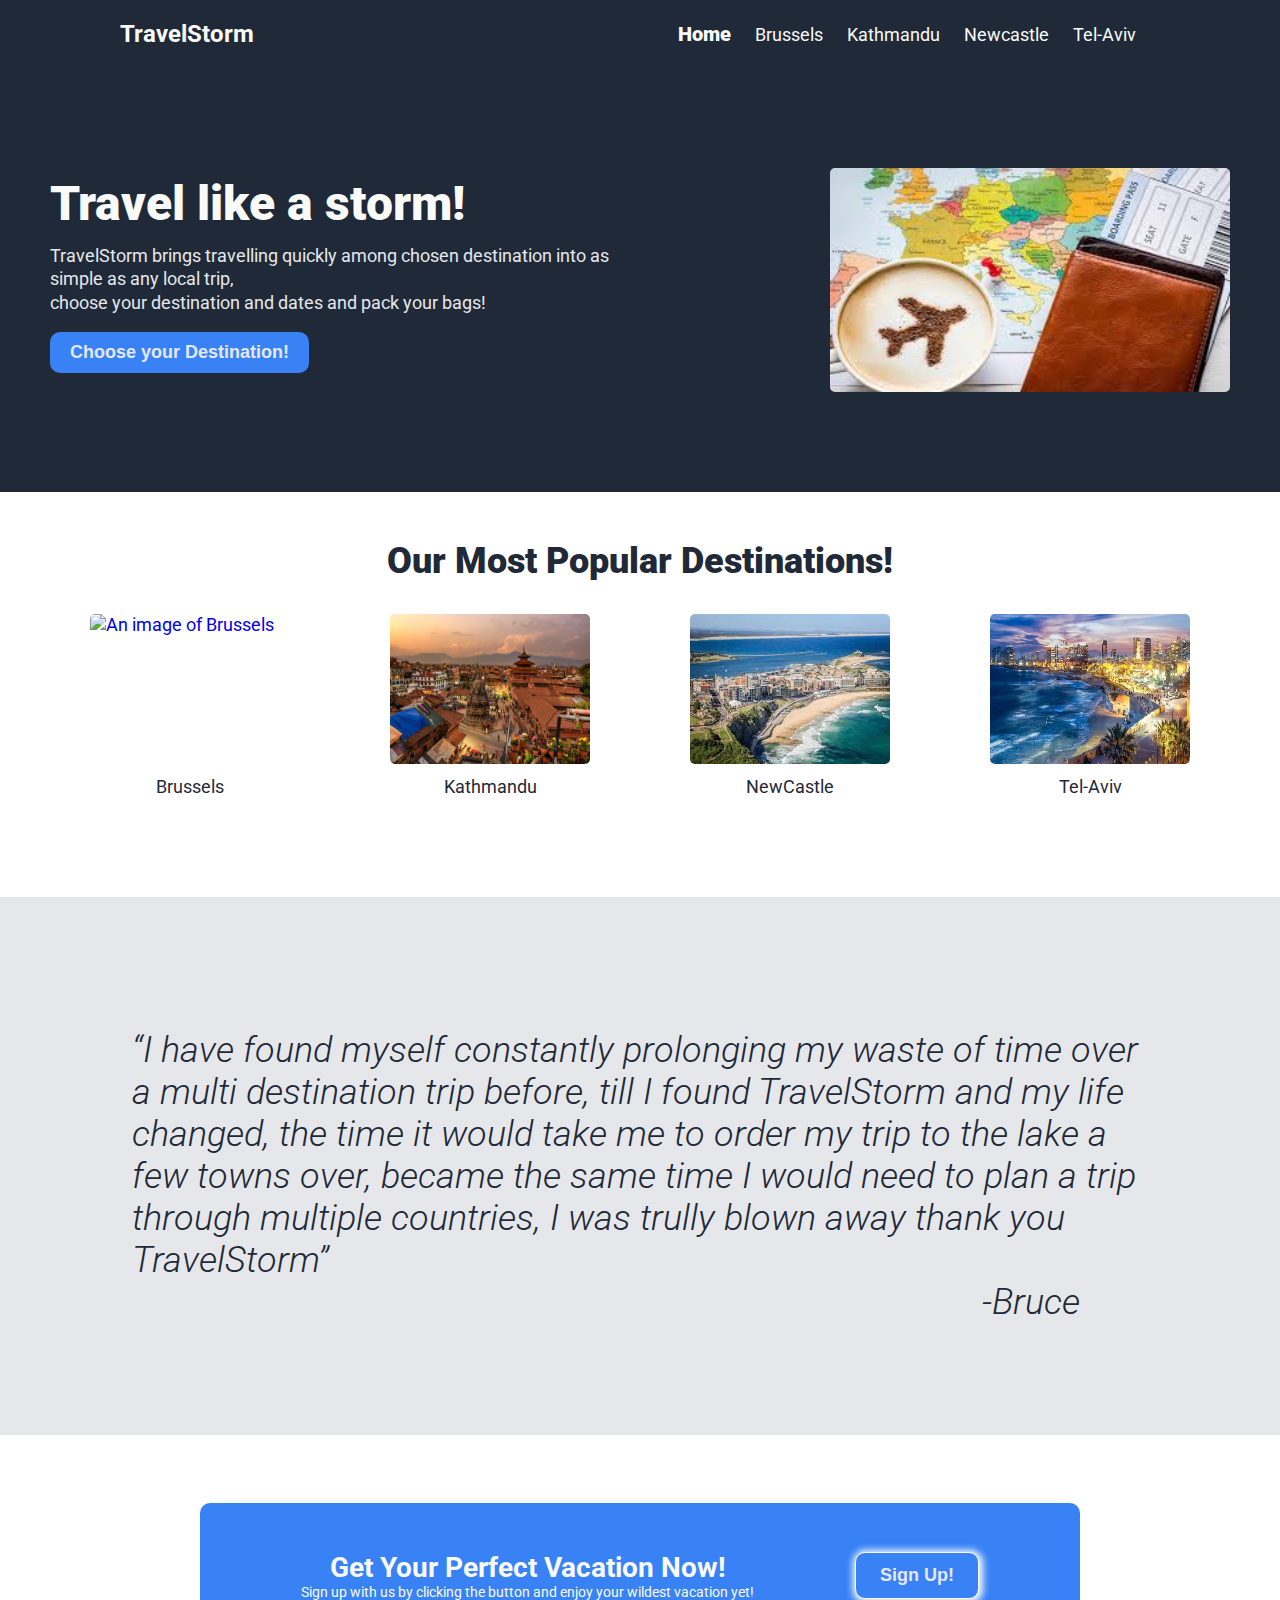
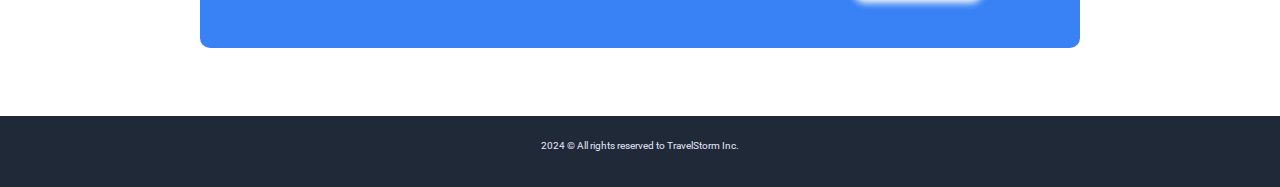
==== index.html @ 012e2f6a "touch ups" ====
<!DOCTYPE html>
<html>
  <head>
    <meta charset="utf-8" />
    <meta name="viewport" content="width=device-width, initial-scale=1" />
    <link rel="preconnect" href="https://fonts.googleapis.com" />
    <link rel="preconnect" href="https://fonts.gstatic.com" crossorigin />
    <link
      href="https://fonts.googleapis.com/css2?family=Roboto:ital,wght@0,300;0,400;0,500;0,700;0,900;1,300&display=swap"
      rel="stylesheet"
    />
    <link rel="stylesheet" type="text/css" href="./styles/home.css" />
    <!-- favicon section -->
    <link
      rel="icon"
      type="image/png"
      sizes="16x16"
      href="./images/favicon_io/favicon-16x16.png"
    />
    <!-- end -->
    <script src="https://kit.fontawesome.com/450ef45e17.js" crossorigin="anonymous"></script>
    <title>TravelStorm</title>
  </head>
  <body>
      <header>
        <nav>
          <div class="logo-container">
            <!-- <img
              src="./images/logo.png"
              alt="logo of travelStorm agency"
            /> -->
            <a class="logo-anchor" href="index.html"><p>TravelStorm</p></a>
          </div>
          <div class="anchor-container flex-center">
            <a href="index.html" class="hover">Home</a>
            <a href="./pages/brussels.html" class="hover">Brussels</a>
            <a href="./pages/kathmandu.html" class="hover">Kathmandu</a>
            <a href="./pages/newcastle.html" class="hover">Newcastle</a>
            <a href="./pages/telaviv.html" class="hover">Tel-Aviv</a>
          </div>
        </nav>
      </header>
      <section class="section-hero flex-center" id="hero">
        <div class="hero-text-container">
          <h1>Travel like a storm!</h1>
          <p>
            TravelStorm brings travelling quickly among chosen destination into
            as simple as any local trip,<br />
            choose your destination and dates and pack your bags!
          </p>
          <a href="#populars" class="logo-anchor"><button class="btn hover">Choose your Destination!</button></a>
        </div>
        <div class="hero-img-container flex-center">
          <img
            src="./images/home-images/home-hero-image.jpeg"
            alt=" an image of a map with a cup of coffee with a plane shaped foam and a wallet with a flight ticket sticking out"
          />
        </div>
      </section>
      <section class="section-populars flex-center flex-column" id="populars">
        <div>
          <h2>Our Most Popular Destinations!</h2>
        </div>
        <div class="populars-container flex-center">
          <a href="./pages/brussels.html" class="logo-anchor"><article class="flex-center flex-column hover">
            <img
              src="./images/home-images/home-popular-1.jpg"
              alt="An image of Brussels"
            />
            <p>Brussels</p>
            <p></p>
          </article></a>
          <a href="./pages/kathmandu.html" class="logo-anchor"><article class="flex-center flex-column hover">
            <img
              src="./images/home-images/home-popular-2.jpg"
              alt="An image of Kathmandu"
            />
            <p>Kathmandu</p>
          </article></a>
          <a href="./pages/newcastle.html" class="logo-anchor"><article class="flex-center flex-column hover">
            <img
              src="./images/home-images/home-popular-3.jpeg"
              alt="An image of Newcastle"
            />
            <p>NewCastle</p>
          </article></a>
          <article class="flex-center flex-column hover">
            <img
              src="./images/home-images/home-popular-4.jpg"
              alt="An image of Tel-Aviv"
            />
            <p>Tel-Aviv</p>
          </article></a>
        </div>
      </section>
      <section class="section-testimonies flex-center flex-column">
        <blockquote class="quote">
          <q
            >I have found myself constantly prolonging my waste of time over a
            multi destination trip before, till I found TravelStorm and my life
            changed, the time it would take me to order my trip to the lake a
            few towns over, became the same time I would need to plan a trip
            through multiple countries, I was trully blown away thank you
            TravelStorm</q
          >
        </blockquote>
        <div class="customer">
          <p>-Bruce</p>
        </div>
      </section>
      <section class="cta-section flex-center" id="cta">
        <div class="flex-center flex-column">
          <h3>Get Your Perfect Vacation Now!</h3>
          <p>
            Sign up with us by clicking the button and enjoy your wildest
            vacation yet!
          </p>
        </div>
        <div class="flex-center">
          <a href="#hero" class="logo-anchor"><button class="btn hover">Sign Up!</button></a>
        </div>
      </section>
      <footer class="flex-center flex-column">
        <p>2024 &copy; All rights reserved to TravelStorm Inc.</p>
        <div class="flex-center">
          <a href="#"><i class="icon hover fa-regular fa-envelope"></i></a>
          <a href="#"><i class="icon hover fa-brands fa-facebook"></i></a>
          <a href="#"><i class="icon hover fa-brands fa-instagram"></i></a>
          <a href="#"><i class="icon hover fa-brands fa-twitter"></i></a>
          <a href="#"><i class="icon hover fa-brands fa-linkedin"></i></a>
        </div>
      </footer>
  </body>
</html>
---- styles/home.css ----
/*************************************************************/
/**************************** general ************************/
/*************************************************************/

*{
	margin: 0;
	padding: 0;
	box-sizing: border-box;
}

html{
	font-size: 62.5%;
/*Default font-size is 16px, I want it to be 10px so that each rem will be 10px	*/
 	overflow-x: hidden;
}

body{
	font-family: "Roboto", sans-serif;
}

main{
	width: 100%;
}



.flex-center{
	display: flex;
	justify-content: center;
	align-items: center;
}

.flex-column{
	flex-direction: column;
}

.btn{
	padding: 1rem 2rem;
	background: #3882f6;
	border-radius: 10px;
	color: #e5e7fb;
	font-weight: 600;
	font-size: 1.8rem;
}

.hover:hover{
	transition: 0.5s;
	cursor: pointer;
}

.logo-anchor{
	text-decoration: none;
}

.icon{
	font-size: 1.8rem;
	color: #e5e7fb;
}
.icon:hover{
	color: #3882f6;
}

/*************************************************************/
/************************** navigation ***********************/
/*************************************************************/


header{
	background: #1f2937;
}

nav{
	margin: 0 10rem;
	display: flex;
	align-items: center;
	justify-content: space-between;
	padding: 2rem;
}

.logo-container p{
	font-size: 2.4rem;
	color: #f9faf8;
	font-weight: bold;
}

.logo-container img {
	width: 14rem;
	height: 6rem;
}

.anchor-container{
	gap: 2.4rem;
	padding-right: 2.4rem;
}

.anchor-container a {
	text-decoration: none;
	color: #F9FAF8;
	font-size: 1.8rem;
	position: relative;
}
.anchor-container a:hover{
	color: #3882f6;
	
}
.anchor-container a::after{
    content: "";
    width: 0;
    height: 2px;
    position: absolute;
    background-color: #E5E7EB;
    left: 0;
    bottom: -1px;
    transition: all 300ms;
}
.anchor-container a:hover::after{
    width: 100%;
    background-color: #3882f6;
}
.anchor-container a:first-child{
	pointer-events: none;
	font-weight: 900;
	font-size: 2rem;
}

/*************************************************************/
/*********************** Hero Section ************************/
/*************************************************************/

.section-hero{
	background: #1f2937;
	color: #e5e7fb;
	padding: 10rem 5rem;
}

.hero-text-container{
	margin-right: 17rem;
}

.hero-img-container{
	margin: 0;
}

.hero-text-container h1{
	font-weight: 900;
	font-size: 4.8rem;
	color: #f9faf8;
	margin-bottom: 1.2rem;
}

.hero-text-container p{
	font-size: 1.8rem;
	color: #e5e7eb;
	margin-bottom: 1.8rem;
	line-height: 1.3;
}

.hero-text-container button{
	margin-bottom: 1.2rem;
	border: none;
}

.hero-text-container button:hover{
	background: #2565eb;
}

.hero-img-container img{
	width: 40rem;
	height: auto;
	border-radius: 5px;
}

/*************************************************************/
/*********************** populars-section ********************/
/*************************************************************/

.section-populars{
	margin-bottom: 10rem;
}

.section-populars h2{
	font-size: 3.6rem;
	font-weight: 900;
	color: #1f2937;
	margin-top: 4.8rem;
	margin-bottom: 3.2rem;
}

.populars-container{
	gap: 10rem;
	font-size: 1.8rem;
}


.populars-container article img{
	width: 200px;
	height: 150px;
	margin-bottom: 1.2rem;
	border-radius: 5px;
}

.populars-container article:hover{
	transform: scale(1.1);
}

.populars-container article p{
	color: #1f2937;
}
/*************************************************************/
/************************* testimonies ***********************/
/*************************************************************/

.section-testimonies{
	background: #e5e7eb;
	color: #1f2937;
	font-size: 3.6rem;
	font-weight: 300;
	font-style: italic;
	margin-bottom: 6.8rem;
	padding: 10rem;
}

.quote{
	margin:3.2rem 3.2rem 0 3.2rem;
}

.customer{
	align-self: flex-end;
	margin-right: 10rem;
	margin-bottom: 1.2rem;
}

/*************************************************************/
/***************************** Cta ***************************/
/*************************************************************/

.cta-section{
	background: #3882f6;
	margin: 0 20rem 6.8rem 20rem;
	padding: 4.8rem 0;
	display: flex;
	align-items: center;
	justify-content: space-evenly;
	border-radius: 10px;
}

.cta-section h3{
	font-size: 2.8rem;
	color: #f9faf8;
}

.cta-section p {
	color: #f9faf8;
	font-size: 1.4rem;
}

.cta-section button{
	padding: 1.2rem 2.4rem;
	border: 1px solid #f9faf8;
	box-shadow: 1px 1px 7px 3px #f9faf8;
}
.cta-section button:hover{
	background: #2565eb;
	box-shadow: 1px 1px 10px 5px #f9faf8;
}

/*************************************************************/
/**************************** footer *************************/
/*************************************************************/

footer{
	background: #1f2937;
	color: #e5e7fb;
	margin-top: 2.4rem;
}

footer p{
	margin-top: 2.4rem;
}

footer div{
	gap: 1.2rem;
	margin-top: 1.2rem;
	padding: 1.2rem 0;
}

/*************************************************************/
/********************** media-queries ************************/
/*************************************************************/
@media(max-width:1200px){
	.populars-container{
		gap: 5rem;
	}
	.cta-section{
		margin: 0 5rem 6.8rem 5rem
	}
}

@media(max-width:1000px){
	.populars-container{
		gap: 2rem;
	}
}

@media(max-width:900px){
	nav{
		margin: 0 2rem;
	}
	.hero-text-container{
		margin-right: 5rem;
	}
	.populars-container{
		display: grid;
		grid-template-columns:repeat(2, 1fr);
	}
	.section-testimonies{
		font-size: 2.8rem;
	}
}

@media(max-width:730px){
	nav{
		margin: 0;
		justify-content: center;
		flex-direction: column;
		padding: 0;
		padding-top: 1.2rem;
		gap: 1.2rem;
	}
	.hero-text-container{
		margin-right: 2rem;
		text-align: center;
	}
	.section-hero{
		display: grid;
		grid-template-rows:repeat(2, 1fr);
		gap: 2.4rem;
	}
	.cta-section{
		display: grid;
		grid-template-rows: repeat(2, 1fr);	
	}
	.cta-section button{
		margin-top: 2.4rem;
	}
	.anchor-container{
		padding-right: 0;
	}
	.logo-container p{
		font-size: 1.8rem;
	}
	.anchor-container a{
		font-size: 1.2rem;
	}
	.anchor-container a:first-child{
		font-size: 1.6rem;
	}
	
}

@media(max-width:530px){
	.cta-section{
		margin: 0 1rem 6.8rem 1rem;
		text-align: center;
	}
	.section-populars h2{
		font-size: 2.8rem;
	}
	.section-testimonies{
		font-size: 2.2rem;
		padding: 5rem;
	}
	.populars-container article:hover{
	transform: scale(1.05);
}

}
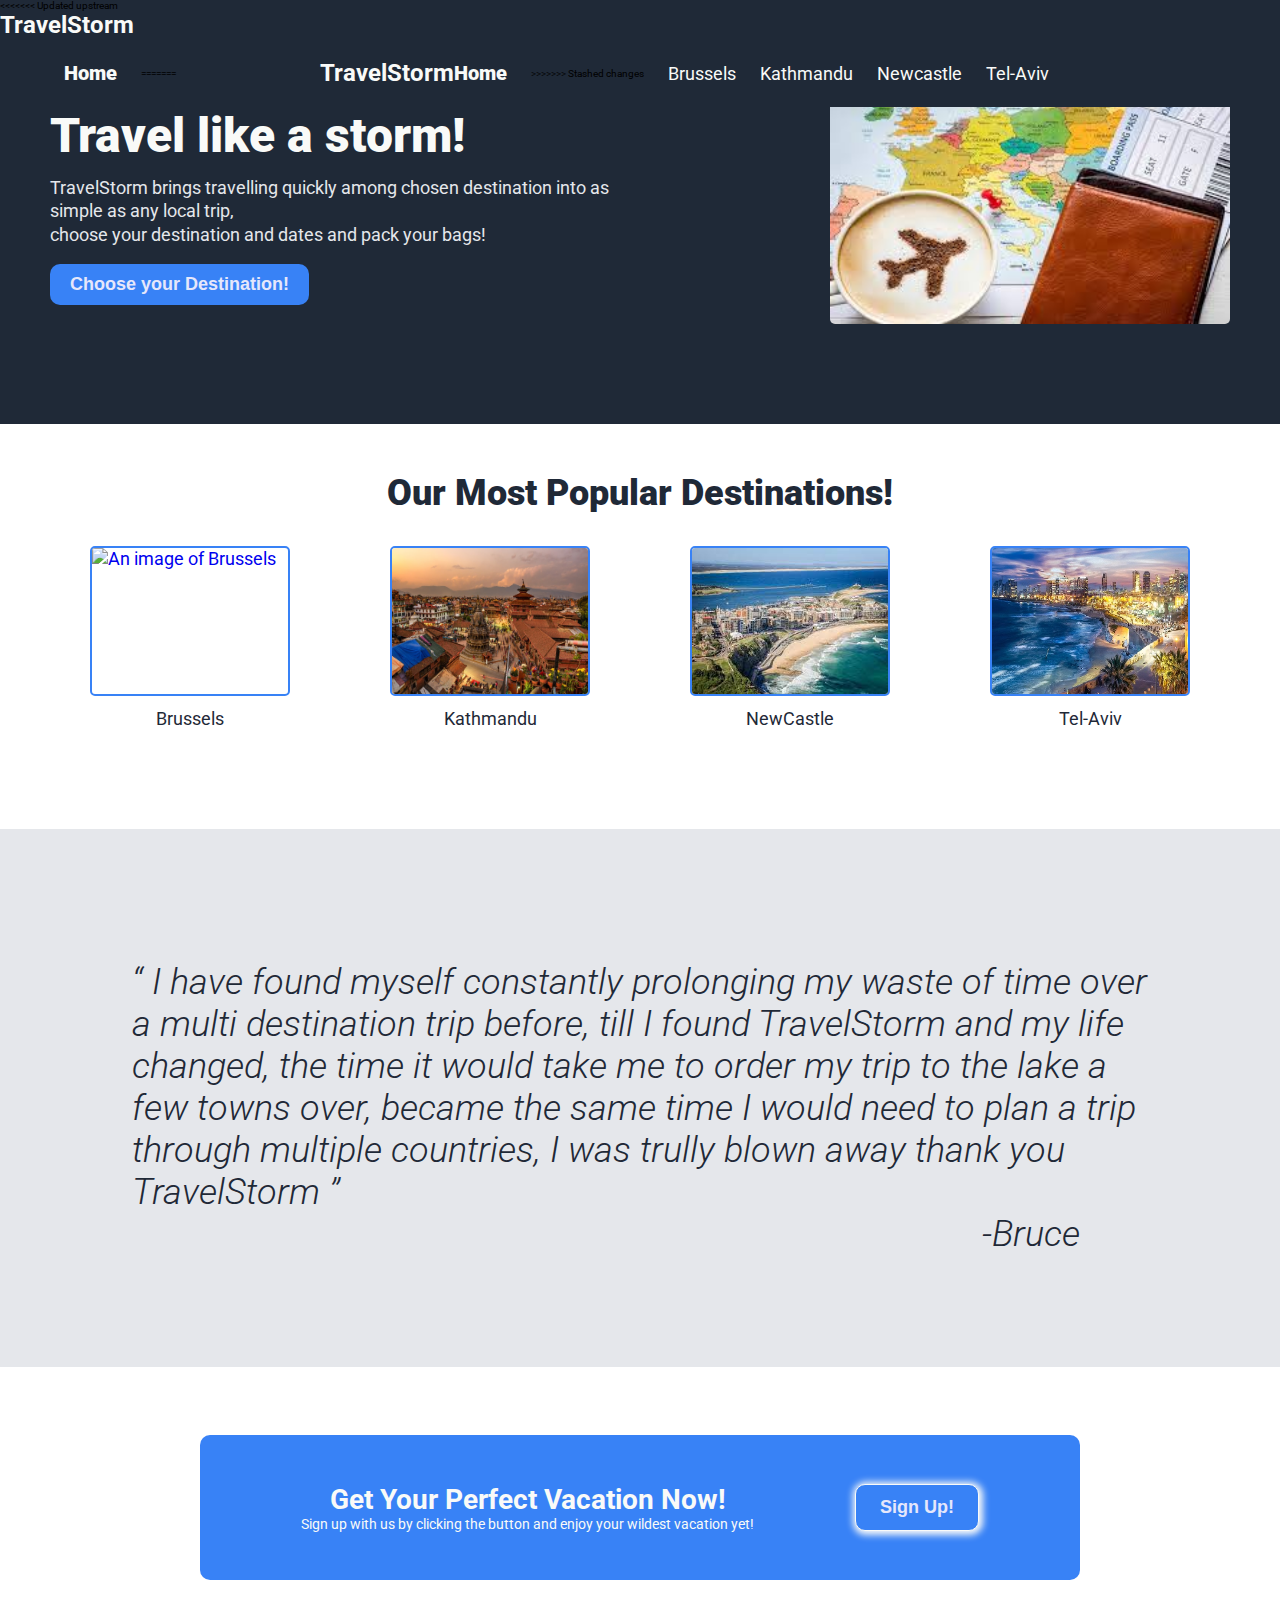
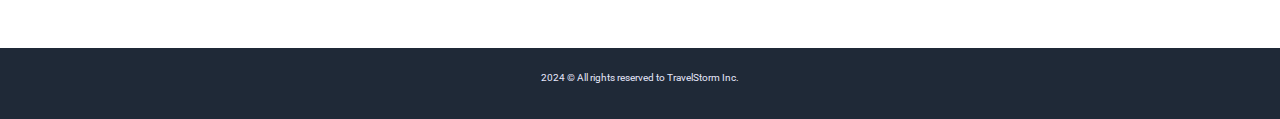
==== commit 8e1cc12a: "change semantics" ====
--- a/index.html
+++ b/index.html
@@ -5,130 +5,129 @@
     <meta name="viewport" content="width=device-width, initial-scale=1" />
     <link rel="preconnect" href="https://fonts.googleapis.com" />
     <link rel="preconnect" href="https://fonts.gstatic.com" crossorigin />
-    <link
-      href="https://fonts.googleapis.com/css2?family=Roboto:ital,wght@0,300;0,400;0,500;0,700;0,900;1,300&display=swap"
-      rel="stylesheet"
-    />
+    <link href="https://fonts.googleapis.com/css2?family=Roboto:ital,wght@0,300;0,400;0,500;0,700;0,900;1,300&display=swap" rel="stylesheet" />
     <link rel="stylesheet" type="text/css" href="./styles/home.css" />
-    <!-- favicon section -->
-    <link
-      rel="icon"
-      type="image/png"
-      sizes="16x16"
-      href="./images/favicon_io/favicon-16x16.png"
-    />
-    <!-- end -->
+    <link rel="icon" type="image/png" sizes="16x16" href="./images/favicon_io/favicon-16x16.png"/>
     <script src="https://kit.fontawesome.com/450ef45e17.js" crossorigin="anonymous"></script>
     <title>TravelStorm</title>
   </head>
   <body>
       <header>
+<<<<<<< Updated upstream
         <nav>
           <div class="logo-container">
-            <!-- <img
-              src="./images/logo.png"
-              alt="logo of travelStorm agency"
-            /> -->
             <a class="logo-anchor" href="index.html"><p>TravelStorm</p></a>
           </div>
           <div class="anchor-container flex-center">
+            <a href="./index.html" class="hover">Home</a>
+=======
+        <section class="navigation">
+          <picture class="logo-container">
+            <a class="logo-anchor" href="index.html"><p>TravelStorm</p></a>
+          </picture>
+          <nav class="anchor-container flex-center">
             <a href="index.html" class="hover">Home</a>
+>>>>>>> Stashed changes
             <a href="./pages/brussels.html" class="hover">Brussels</a>
             <a href="./pages/kathmandu.html" class="hover">Kathmandu</a>
             <a href="./pages/newcastle.html" class="hover">Newcastle</a>
             <a href="./pages/telaviv.html" class="hover">Tel-Aviv</a>
+          </nav>
+        </section>
+      </header>
+      <main>
+
+        <section class="section-hero flex-center" id="hero">
+          <div class="hero-text-container">
+            <h1>Travel like a storm!</h1>
+            <p>
+              TravelStorm brings travelling quickly among chosen destination into
+              as simple as any local trip,
+              <br>
+              choose your destination and dates and pack your bags!
+            </p>
+            <a href="#populars" class="logo-anchor">
+              <button class="btn hover">Choose your Destination!</button>
+            </a>
           </div>
-        </nav>
-      </header>
-      <section class="section-hero flex-center" id="hero">
-        <div class="hero-text-container">
-          <h1>Travel like a storm!</h1>
-          <p>
-            TravelStorm brings travelling quickly among chosen destination into
-            as simple as any local trip,<br />
-            choose your destination and dates and pack your bags!
-          </p>
-          <a href="#populars" class="logo-anchor"><button class="btn hover">Choose your Destination!</button></a>
-        </div>
-        <div class="hero-img-container flex-center">
-          <img
-            src="./images/home-images/home-hero-image.jpeg"
-            alt=" an image of a map with a cup of coffee with a plane shaped foam and a wallet with a flight ticket sticking out"
-          />
-        </div>
-      </section>
-      <section class="section-populars flex-center flex-column" id="populars">
-        <div>
-          <h2>Our Most Popular Destinations!</h2>
-        </div>
-        <div class="populars-container flex-center">
-          <a href="./pages/brussels.html" class="logo-anchor"><article class="flex-center flex-column hover">
-            <img
-              src="./images/home-images/home-popular-1.jpg"
-              alt="An image of Brussels"
-            />
-            <p>Brussels</p>
-            <p></p>
-          </article></a>
-          <a href="./pages/kathmandu.html" class="logo-anchor"><article class="flex-center flex-column hover">
-            <img
-              src="./images/home-images/home-popular-2.jpg"
-              alt="An image of Kathmandu"
-            />
-            <p>Kathmandu</p>
-          </article></a>
-          <a href="./pages/newcastle.html" class="logo-anchor"><article class="flex-center flex-column hover">
-            <img
-              src="./images/home-images/home-popular-3.jpeg"
-              alt="An image of Newcastle"
-            />
-            <p>NewCastle</p>
-          </article></a>
-          <article class="flex-center flex-column hover">
-            <img
-              src="./images/home-images/home-popular-4.jpg"
-              alt="An image of Tel-Aviv"
-            />
-            <p>Tel-Aviv</p>
-          </article></a>
-        </div>
-      </section>
-      <section class="section-testimonies flex-center flex-column">
-        <blockquote class="quote">
-          <q
-            >I have found myself constantly prolonging my waste of time over a
-            multi destination trip before, till I found TravelStorm and my life
-            changed, the time it would take me to order my trip to the lake a
-            few towns over, became the same time I would need to plan a trip
-            through multiple countries, I was trully blown away thank you
-            TravelStorm</q
-          >
-        </blockquote>
-        <div class="customer">
-          <p>-Bruce</p>
-        </div>
-      </section>
-      <section class="cta-section flex-center" id="cta">
-        <div class="flex-center flex-column">
-          <h3>Get Your Perfect Vacation Now!</h3>
-          <p>
-            Sign up with us by clicking the button and enjoy your wildest
-            vacation yet!
-          </p>
-        </div>
-        <div class="flex-center">
-          <a href="#hero" class="logo-anchor"><button class="btn hover">Sign Up!</button></a>
-        </div>
-      </section>
+          <div class="hero-img-container flex-center">
+            <img src="./images/home-images/home-hero-image.jpeg" alt=" an image of a map with a cup of coffee with a plane shaped foam and a wallet with a flight ticket sticking out" />
+          </div>
+        </section>
+
+        <section class="section-populars flex-center flex-column" id="populars">
+          <div>
+            <h2>Our Most Popular Destinations!</h2>
+          </div>
+          <div class="populars-container flex-center">
+            <a href="./pages/brussels.html" class="logo-anchor">
+              <article class="flex-center flex-column hover">
+                <img src="./images/home-images/home-popular-1.jpg" alt="An image of Brussels" />
+                <p>Brussels</p>
+              </article>
+            </a>
+            <a href="./pages/kathmandu.html" class="logo-anchor">
+              <article class="flex-center flex-column hover">
+                <img src="./images/home-images/home-popular-2.jpg" alt="An image of Kathmandu" />
+                <p>Kathmandu</p>
+              </article>
+            </a>
+            <a href="./pages/newcastle.html" class="logo-anchor">
+              <article class="flex-center flex-column hover">
+                <img src="./images/home-images/home-popular-3.jpeg" alt="An image of Newcastle" />
+                <p>NewCastle</p>
+              </article>
+            </a>
+            <a href="./pages/telaviv.html" class="logo-anchor">
+              <article class="flex-center flex-column hover">
+                <img src="./images/home-images/home-popular-4.jpg" alt="An image of Tel-Aviv" />
+                <p>Tel-Aviv</p>
+              </article>
+            </a>
+          </div>
+        </section>
+
+        <section class="section-testimonies flex-center flex-column">
+          <blockquote class="quote">
+            <q>
+              I have found myself constantly prolonging my waste of time over a
+              multi destination trip before, till I found TravelStorm and my life
+              changed, the time it would take me to order my trip to the lake a
+              few towns over, became the same time I would need to plan a trip
+              through multiple countries, I was trully blown away thank you
+              TravelStorm
+            </q>
+          </blockquote>
+          <div class="customer">
+            <p>-Bruce</p>
+          </div>
+        </section>
+
+        <section class="cta-section flex-center" id="cta">
+          <div class="flex-center flex-column">
+            <h3>Get Your Perfect Vacation Now!</h3>
+            <p>
+              Sign up with us by clicking the button and enjoy your wildest
+              vacation yet!
+            </p>
+          </div>
+          <div class="flex-center">
+            <a href="#hero" class="logo-anchor">
+              <button class="btn hover">Sign Up!</button>
+            </a>
+          </div>
+        </section>
+
+      </main>
       <footer class="flex-center flex-column">
         <p>2024 &copy; All rights reserved to TravelStorm Inc.</p>
-        <div class="flex-center">
+        <nav class="flex-center">
           <a href="#"><i class="icon hover fa-regular fa-envelope"></i></a>
           <a href="#"><i class="icon hover fa-brands fa-facebook"></i></a>
           <a href="#"><i class="icon hover fa-brands fa-instagram"></i></a>
           <a href="#"><i class="icon hover fa-brands fa-twitter"></i></a>
           <a href="#"><i class="icon hover fa-brands fa-linkedin"></i></a>
-        </div>
+        </nav>
       </footer>
   </body>
 </html>
--- a/styles/home.css
+++ b/styles/home.css
@@ -10,7 +10,6 @@
 
 html{
 	font-size: 62.5%;
-/*Default font-size is 16px, I want it to be 10px so that each rem will be 10px	*/
  	overflow-x: hidden;
 }
 
@@ -67,9 +66,12 @@
 
 header{
 	background: #1f2937;
-}
-
-nav{
+	position: fixed;
+  	z-index: 100;
+  	width: 100%;
+}
+
+.navigation{
 	margin: 0 10rem;
 	display: flex;
 	align-items: center;
@@ -191,15 +193,15 @@
 	font-size: 1.8rem;
 }
 
-
 .populars-container article img{
 	width: 200px;
 	height: 150px;
 	margin-bottom: 1.2rem;
 	border-radius: 5px;
-}
-
-.populars-container article:hover{
+	border: 2px solid #3882f6;
+}
+
+.populars-container article img:hover{
 	transform: scale(1.1);
 }
 
@@ -278,7 +280,7 @@
 	margin-top: 2.4rem;
 }
 
-footer div{
+footer nav{
 	gap: 1.2rem;
 	margin-top: 1.2rem;
 	padding: 1.2rem 0;
@@ -303,7 +305,7 @@
 }
 
 @media(max-width:900px){
-	nav{
+	.navigation{
 		margin: 0 2rem;
 	}
 	.hero-text-container{
@@ -319,7 +321,7 @@
 }
 
 @media(max-width:730px){
-	nav{
+	.navigation{
 		margin: 0;
 		justify-content: center;
 		flex-direction: column;
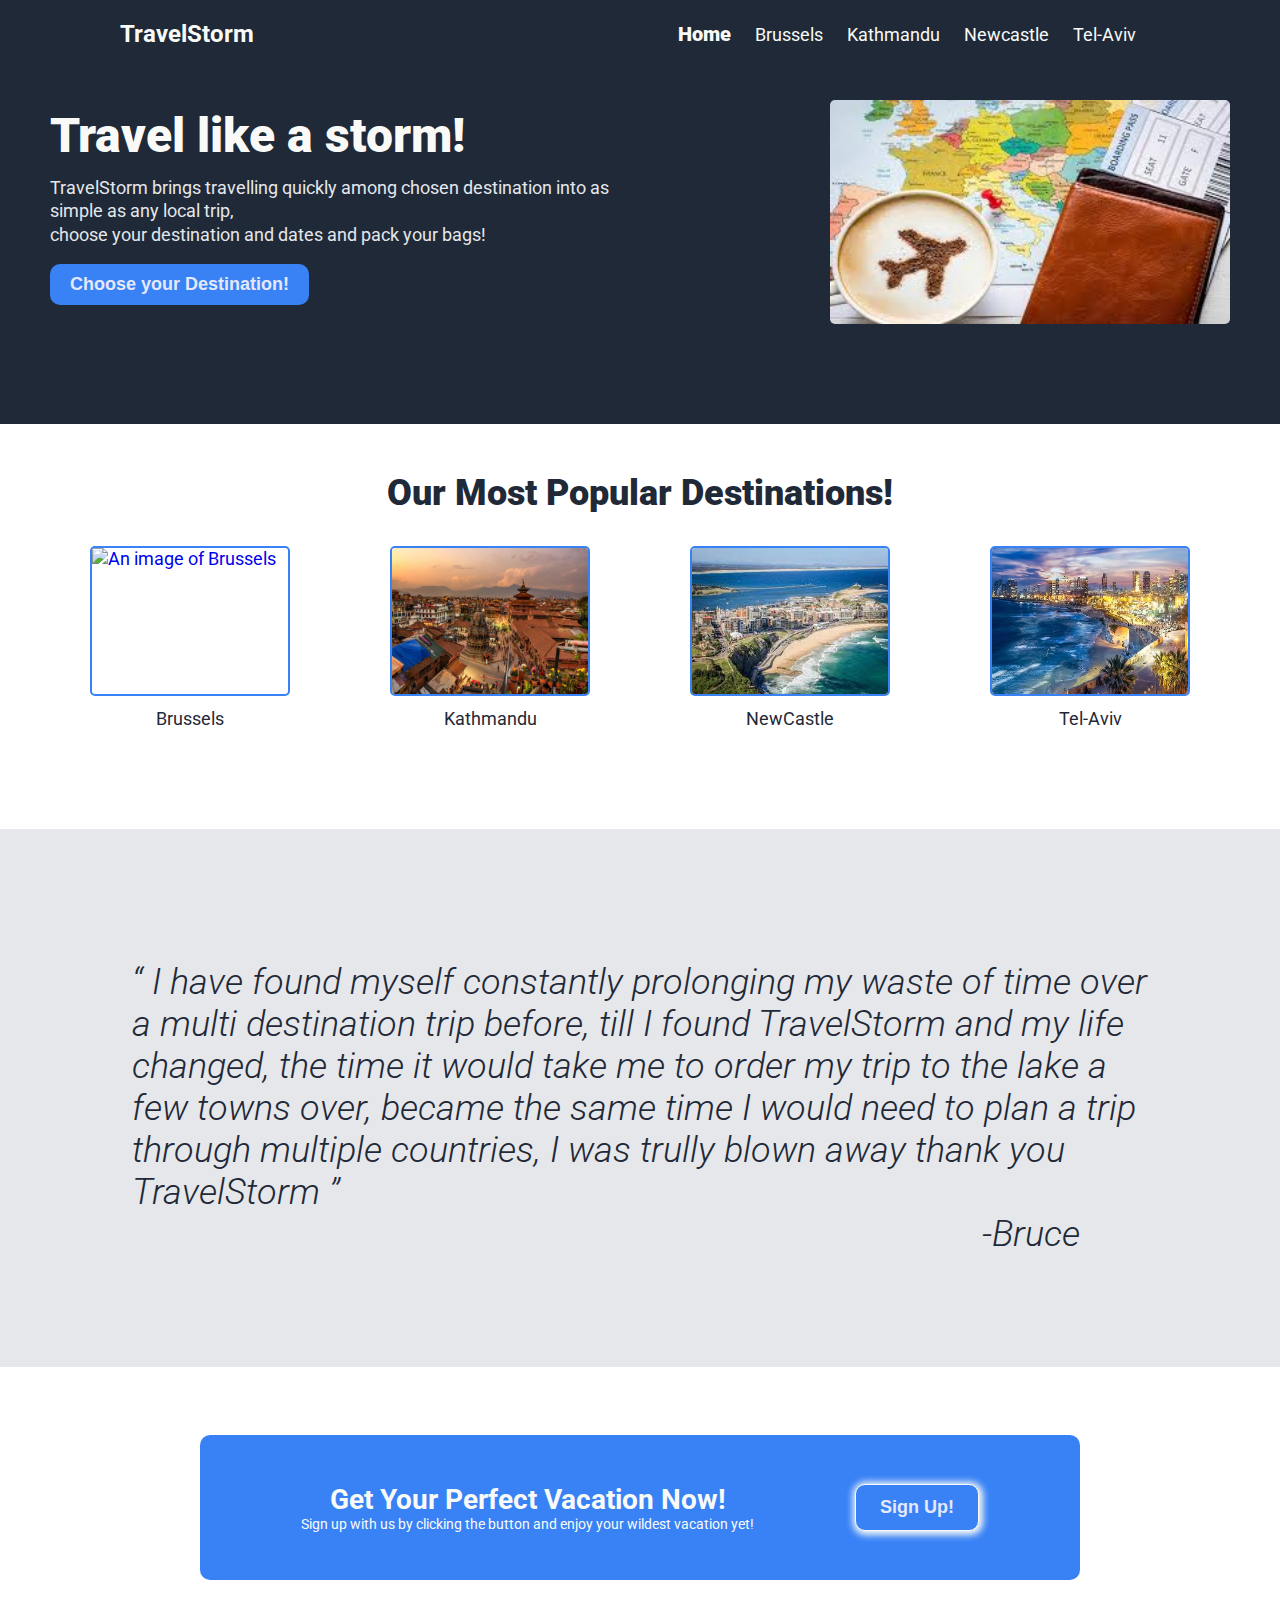
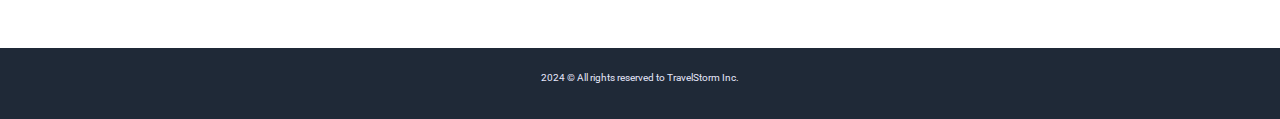
==== commit e554b090: "change semantics" ====
--- a/index.html
+++ b/index.html
@@ -13,21 +13,12 @@
   </head>
   <body>
       <header>
-<<<<<<< Updated upstream
-        <nav>
-          <div class="logo-container">
-            <a class="logo-anchor" href="index.html"><p>TravelStorm</p></a>
-          </div>
-          <div class="anchor-container flex-center">
-            <a href="./index.html" class="hover">Home</a>
-=======
         <section class="navigation">
           <picture class="logo-container">
             <a class="logo-anchor" href="index.html"><p>TravelStorm</p></a>
           </picture>
           <nav class="anchor-container flex-center">
             <a href="index.html" class="hover">Home</a>
->>>>>>> Stashed changes
             <a href="./pages/brussels.html" class="hover">Brussels</a>
             <a href="./pages/kathmandu.html" class="hover">Kathmandu</a>
             <a href="./pages/newcastle.html" class="hover">Newcastle</a>
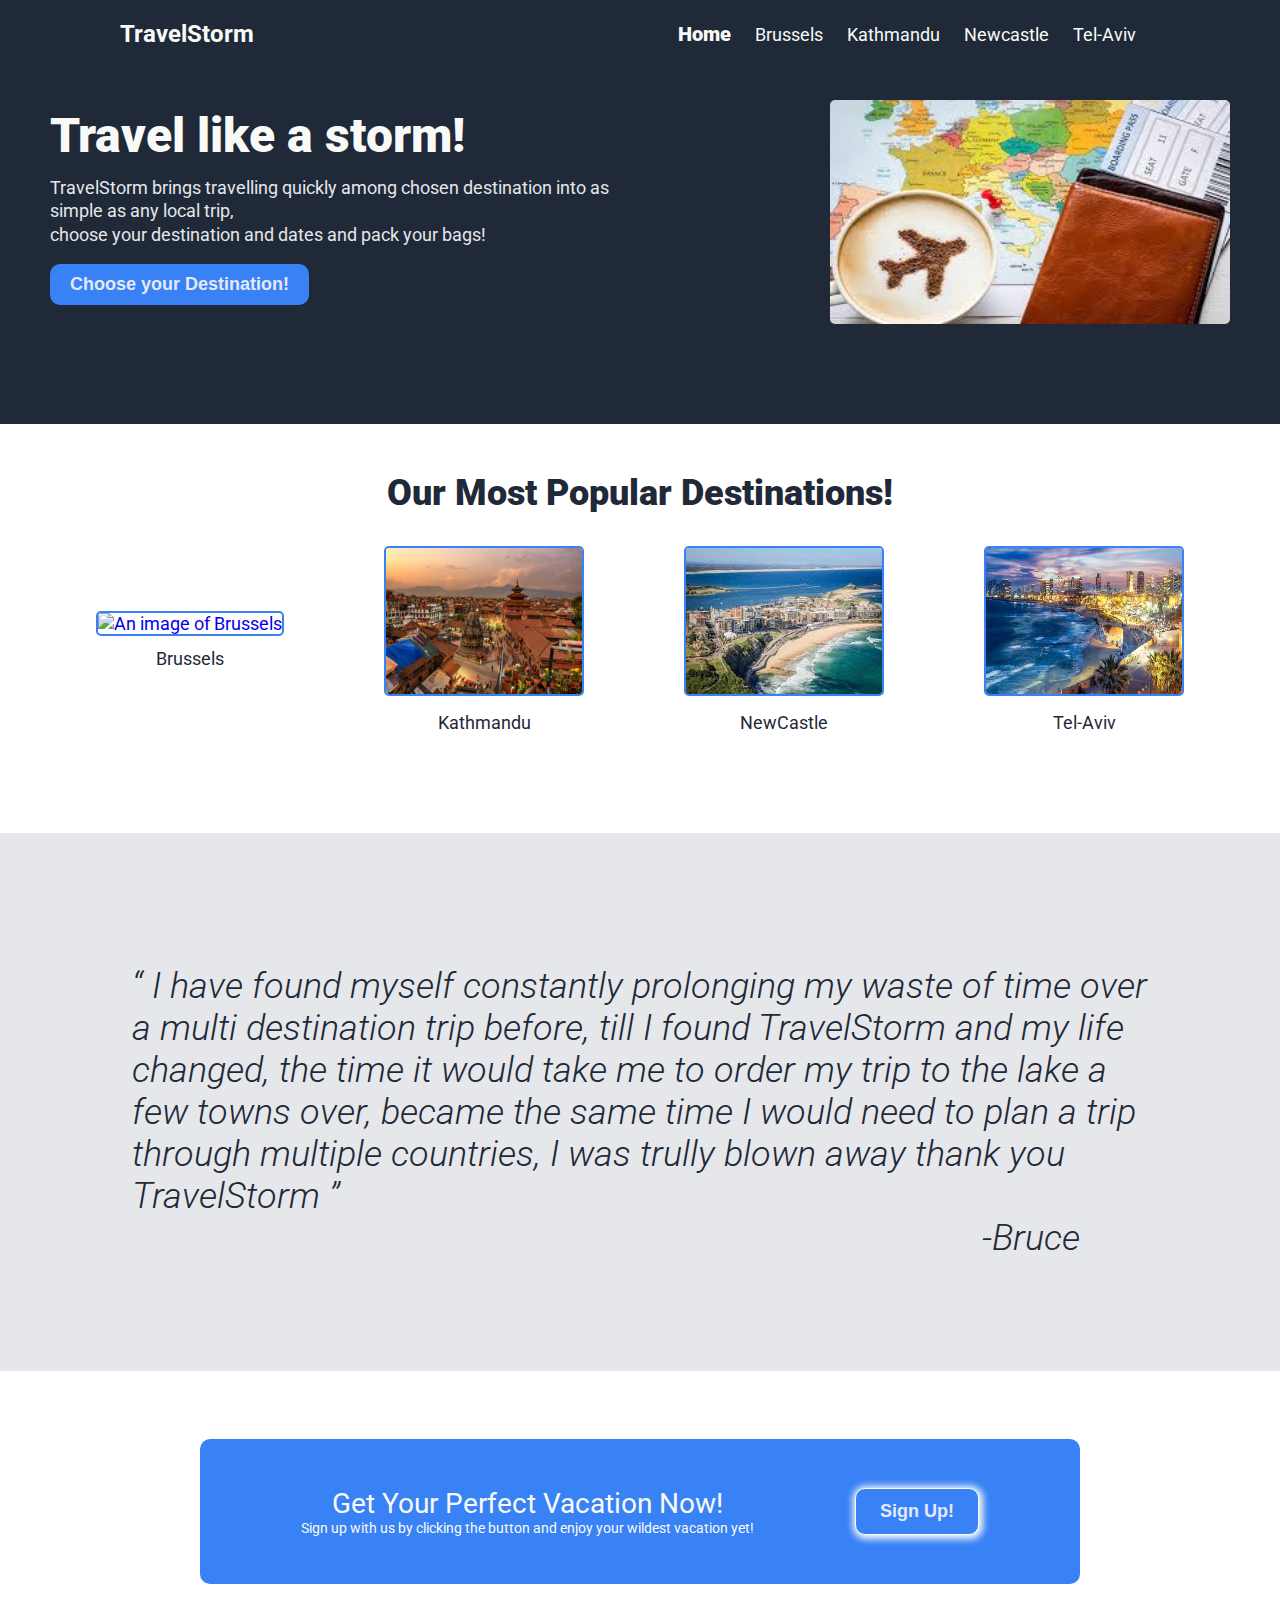
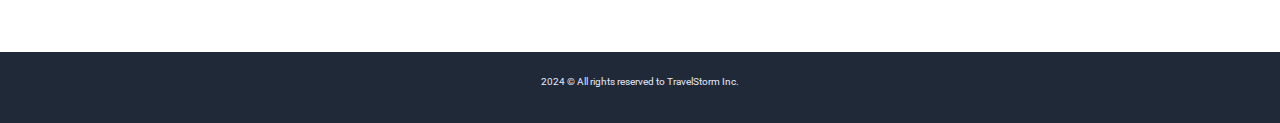
==== commit 4ea0237e: "finished the semantics" ====
--- a/index.html
+++ b/index.html
@@ -27,9 +27,8 @@
         </section>
       </header>
       <main>
-
         <section class="section-hero flex-center" id="hero">
-          <div class="hero-text-container">
+          <figure class="hero-text-container">
             <h1>Travel like a storm!</h1>
             <p>
               TravelStorm brings travelling quickly among chosen destination into
@@ -40,44 +39,40 @@
             <a href="#populars" class="logo-anchor">
               <button class="btn hover">Choose your Destination!</button>
             </a>
-          </div>
-          <div class="hero-img-container flex-center">
-            <img src="./images/home-images/home-hero-image.jpeg" alt=" an image of a map with a cup of coffee with a plane shaped foam and a wallet with a flight ticket sticking out" />
-          </div>
+          </figure>
+          <picture class="hero-img-container flex-center">
+            <img src="./images/home-images/home-hero-image.jpeg" alt=" an image of a map with a cup of coffee with a plane shaped foam and a wallet with a flight ticket sticking out">
+          </picture>
         </section>
-
         <section class="section-populars flex-center flex-column" id="populars">
-          <div>
-            <h2>Our Most Popular Destinations!</h2>
-          </div>
+          <h2>Our Most Popular Destinations!</h2>
           <div class="populars-container flex-center">
-            <a href="./pages/brussels.html" class="logo-anchor">
-              <article class="flex-center flex-column hover">
-                <img src="./images/home-images/home-popular-1.jpg" alt="An image of Brussels" />
-                <p>Brussels</p>
-              </article>
-            </a>
-            <a href="./pages/kathmandu.html" class="logo-anchor">
-              <article class="flex-center flex-column hover">
-                <img src="./images/home-images/home-popular-2.jpg" alt="An image of Kathmandu" />
+            <figure class="flex-center flex-column hover">
+              <a href="./pages/brussels.html" class="logo-anchor">
+                <img src="./images/home-images/home-popular-1.jpg" alt="An image of Brussels">
+              </a>
+              <p>Brussels</p>
+            </figure>
+              <figure class="flex-center flex-column hover">
+                <a href="./pages/kathmandu.html" class="logo-anchor">
+                  <img src="./images/home-images/home-popular-2.jpg" alt="An image of Kathmandu">
+                </a>
                 <p>Kathmandu</p>
-              </article>
-            </a>
-            <a href="./pages/newcastle.html" class="logo-anchor">
-              <article class="flex-center flex-column hover">
-                <img src="./images/home-images/home-popular-3.jpeg" alt="An image of Newcastle" />
+              </figure>
+              <figure class="flex-center flex-column hover">
+                <a href="./pages/newcastle.html" class="logo-anchor">
+                  <img src="./images/home-images/home-popular-3.jpeg" alt="An image of Newcastle">
+                </a>
                 <p>NewCastle</p>
-              </article>
-            </a>
-            <a href="./pages/telaviv.html" class="logo-anchor">
-              <article class="flex-center flex-column hover">
-                <img src="./images/home-images/home-popular-4.jpg" alt="An image of Tel-Aviv" />
+              </figure>
+              <figure class="flex-center flex-column hover">
+                <a href="./pages/telaviv.html" class="logo-anchor">
+                  <img src="./images/home-images/home-popular-4.jpg" alt="An image of Tel-Aviv">
+                </a>
                 <p>Tel-Aviv</p>
-              </article>
-            </a>
-          </div>
-        </section>
-
+              </figure>
+            </div>
+          </section>
         <section class="section-testimonies flex-center flex-column">
           <blockquote class="quote">
             <q>
@@ -89,26 +84,22 @@
               TravelStorm
             </q>
           </blockquote>
-          <div class="customer">
-            <p>-Bruce</p>
-          </div>
+          <p class="customer">-Bruce</p>
         </section>
-
         <section class="cta-section flex-center" id="cta">
-          <div class="flex-center flex-column">
-            <h3>Get Your Perfect Vacation Now!</h3>
+          <figure class="flex-center flex-column">
+            <figcaption>Get Your Perfect Vacation Now!</figcaption>
             <p>
               Sign up with us by clicking the button and enjoy your wildest
               vacation yet!
             </p>
-          </div>
-          <div class="flex-center">
+          </figure>
+          <aside class="flex-center">
             <a href="#hero" class="logo-anchor">
               <button class="btn hover">Sign Up!</button>
             </a>
-          </div>
+          </aside>
         </section>
-
       </main>
       <footer class="flex-center flex-column">
         <p>2024 &copy; All rights reserved to TravelStorm Inc.</p>
--- a/styles/home.css
+++ b/styles/home.css
@@ -193,7 +193,7 @@
 	font-size: 1.8rem;
 }
 
-.populars-container article img{
+.populars-container figure img{
 	width: 200px;
 	height: 150px;
 	margin-bottom: 1.2rem;
@@ -201,11 +201,11 @@
 	border: 2px solid #3882f6;
 }
 
-.populars-container article img:hover{
+.populars-container figure img:hover{
 	transform: scale(1.1);
 }
 
-.populars-container article p{
+.populars-container figure p{
 	color: #1f2937;
 }
 /*************************************************************/
@@ -246,7 +246,7 @@
 	border-radius: 10px;
 }
 
-.cta-section h3{
+.cta-section figcaption{
 	font-size: 2.8rem;
 	color: #f9faf8;
 }
@@ -320,7 +320,7 @@
 	}
 }
 
-@media(max-width:730px){
+@media(max-width:780px){
 	.navigation{
 		margin: 0;
 		justify-content: center;
@@ -372,7 +372,7 @@
 		font-size: 2.2rem;
 		padding: 5rem;
 	}
-	.populars-container article:hover{
+	.populars-container figure:hover{
 	transform: scale(1.05);
 }
 
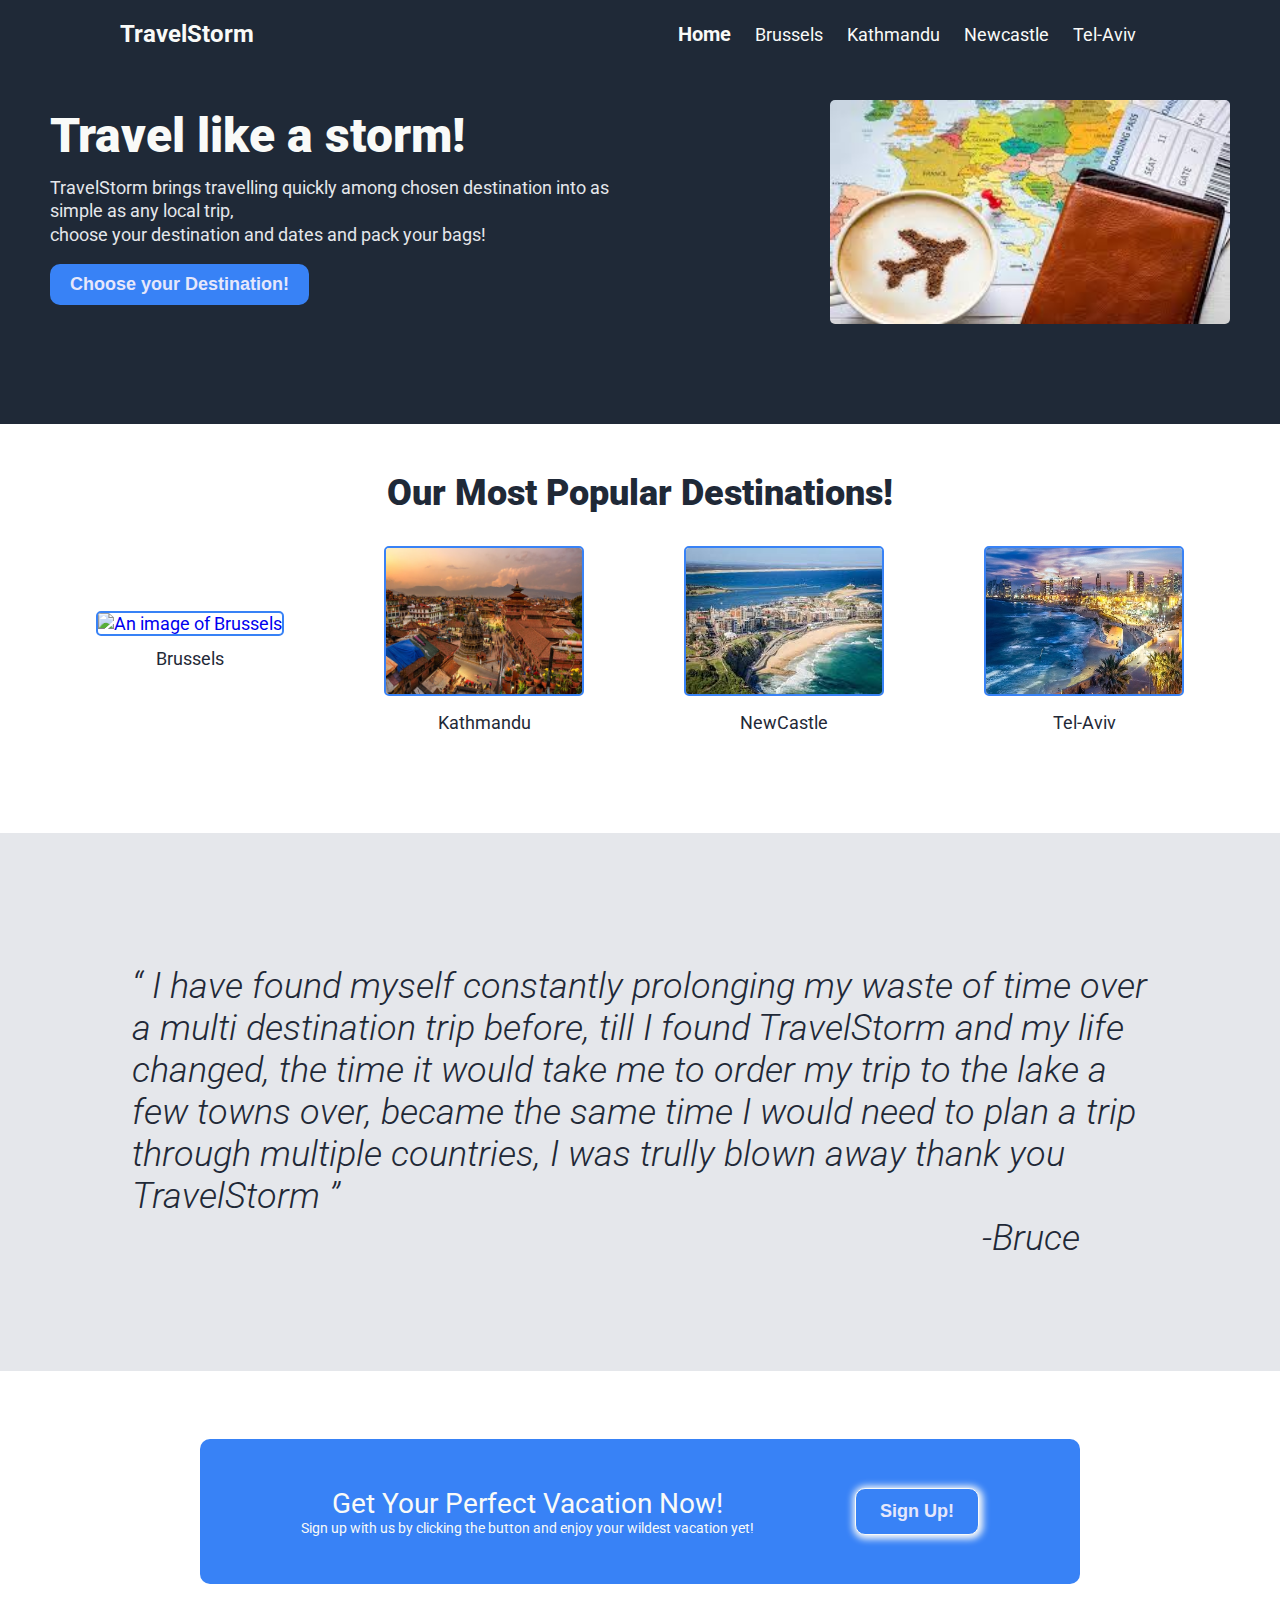
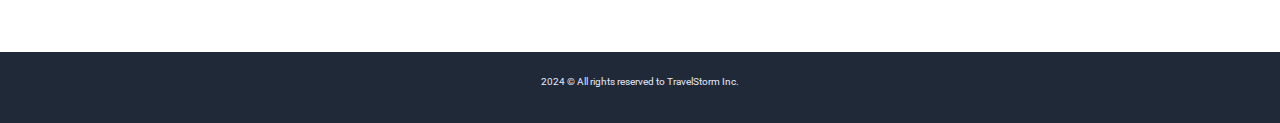
==== commit 3eae91d7: "navbar changes for home and kathmandu" ====
--- a/index.html
+++ b/index.html
@@ -13,18 +13,16 @@
   </head>
   <body>
       <header>
-        <section class="navigation">
           <picture class="logo-container">
-            <a class="logo-anchor" href="index.html"><p>TravelStorm</p></a>
+            <a class="logo-anchor" href="index.html">TravelStorm</p></a>
           </picture>
           <nav class="anchor-container flex-center">
-            <a href="index.html" class="hover">Home</a>
+            <a href="index.html" class="current-page">Home</a>
             <a href="./pages/brussels.html" class="hover">Brussels</a>
             <a href="./pages/kathmandu.html" class="hover">Kathmandu</a>
             <a href="./pages/newcastle.html" class="hover">Newcastle</a>
             <a href="./pages/telaviv.html" class="hover">Tel-Aviv</a>
           </nav>
-        </section>
       </header>
       <main>
         <section class="section-hero flex-center" id="hero">
--- a/styles/home.css
+++ b/styles/home.css
@@ -69,25 +69,16 @@
 	position: fixed;
   	z-index: 100;
   	width: 100%;
-}
-
-.navigation{
-	margin: 0 10rem;
 	display: flex;
 	align-items: center;
 	justify-content: space-between;
-	padding: 2rem;
-}
-
-.logo-container p{
+    padding: 2rem 12rem;
+}
+
+.logo-container a{
 	font-size: 2.4rem;
 	color: #f9faf8;
 	font-weight: bold;
-}
-
-.logo-container img {
-	width: 14rem;
-	height: 6rem;
 }
 
 .anchor-container{
@@ -121,7 +112,7 @@
 }
 .anchor-container a:first-child{
 	pointer-events: none;
-	font-weight: 900;
+	font-weight: bold;
 	font-size: 2rem;
 }
 
@@ -304,8 +295,8 @@
 	}
 }
 
-@media(max-width:900px){
-	.navigation{
+@media(max-width:992px){
+	header{
 		margin: 0 2rem;
 	}
 	.hero-text-container{
@@ -320,15 +311,27 @@
 	}
 }
 
-@media(max-width:780px){
-	.navigation{
+@media(max-width:768px){
+	header{
 		margin: 0;
 		justify-content: center;
 		flex-direction: column;
-		padding: 0;
 		padding-top: 1.2rem;
 		gap: 1.2rem;
 	}
+	.anchor-container{
+		padding-right: 0;
+	}
+	.logo-container a{
+		font-size: 1.8rem;
+	}
+	.anchor-container a{
+		font-size: 1.2rem;
+	}
+	.anchor-container a:first-child{
+		font-size: 1.6rem;
+	}
+
 	.hero-text-container{
 		margin-right: 2rem;
 		text-align: center;
@@ -345,19 +348,6 @@
 	.cta-section button{
 		margin-top: 2.4rem;
 	}
-	.anchor-container{
-		padding-right: 0;
-	}
-	.logo-container p{
-		font-size: 1.8rem;
-	}
-	.anchor-container a{
-		font-size: 1.2rem;
-	}
-	.anchor-container a:first-child{
-		font-size: 1.6rem;
-	}
-	
 }
 
 @media(max-width:530px){
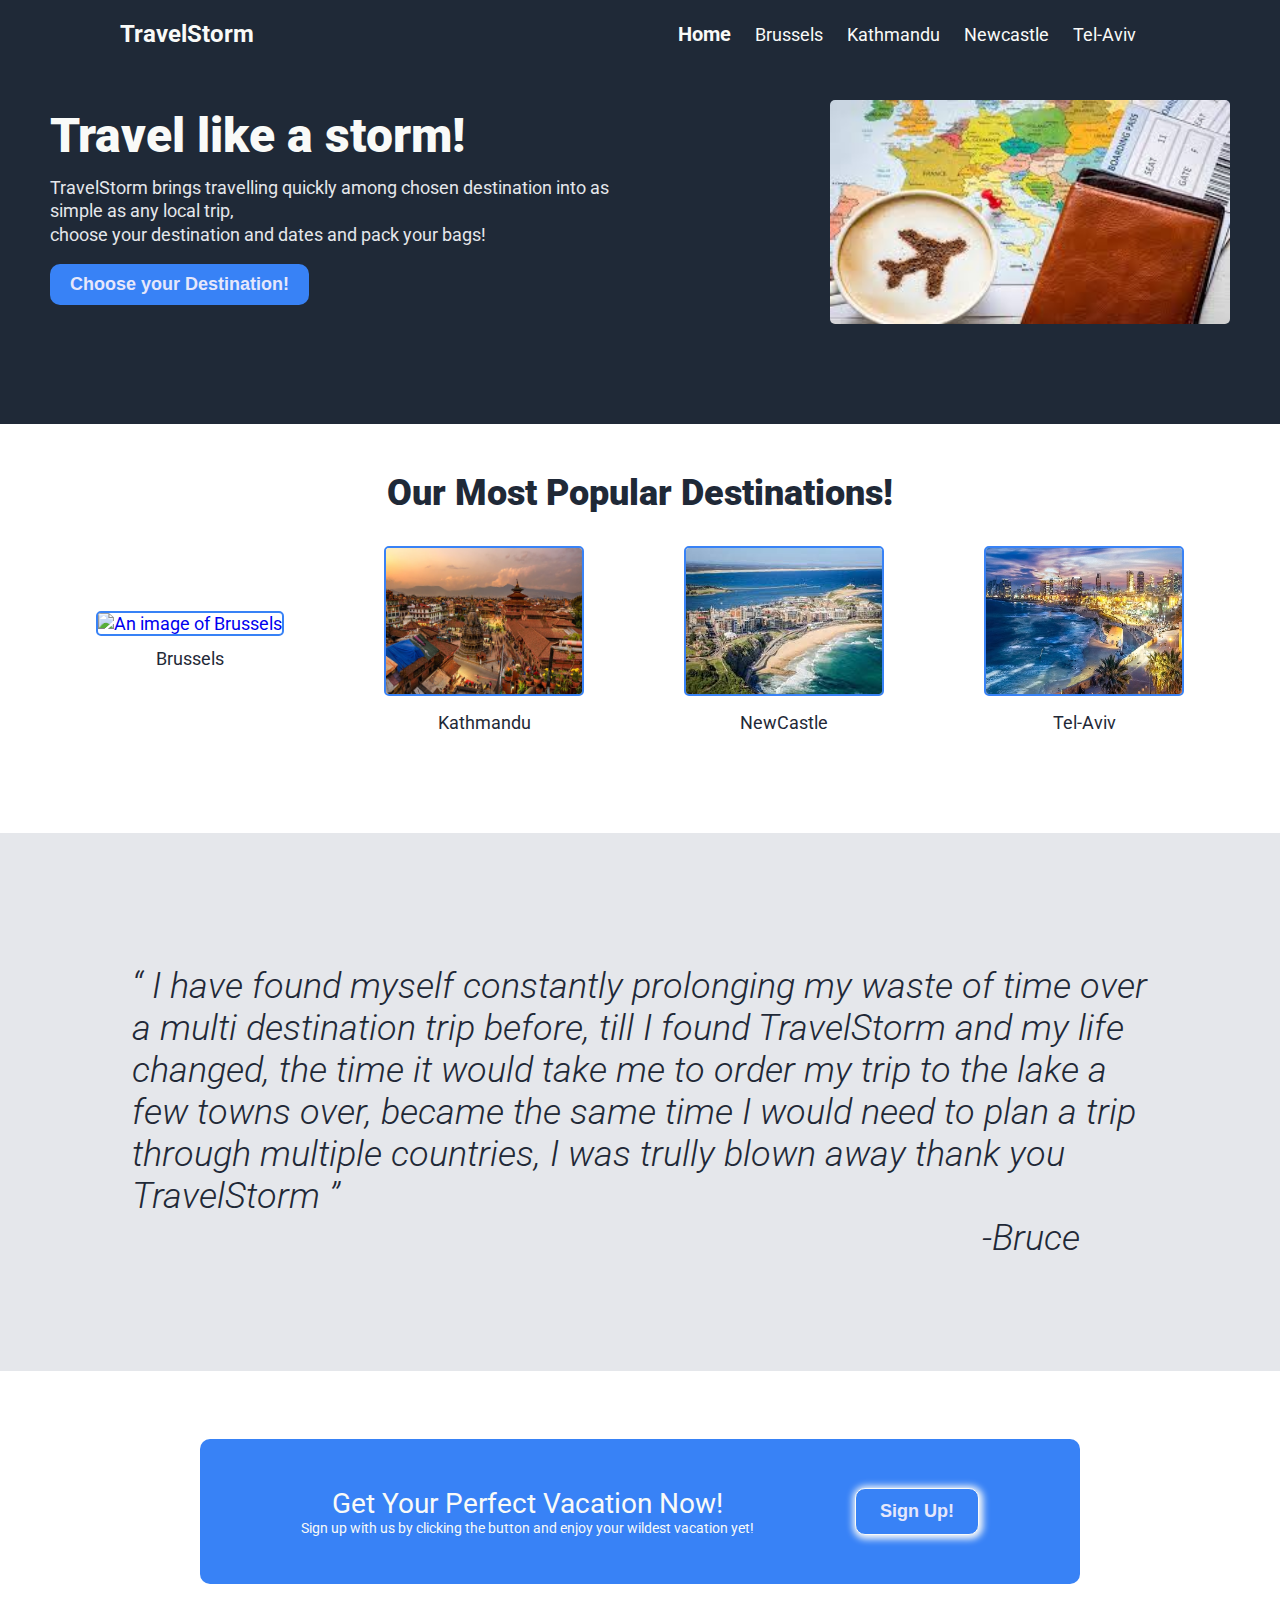
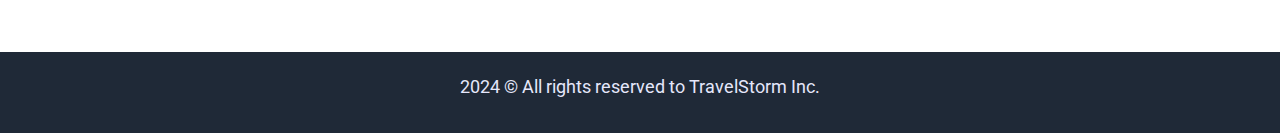
==== commit 8785d4dc: "Updated nav and footer in tel aviv page" ====
--- a/index.html
+++ b/index.html
@@ -14,7 +14,7 @@
   <body>
       <header>
           <picture class="logo-container">
-            <a class="logo-anchor" href="index.html">TravelStorm</p></a>
+            <a class="logo-anchor" href="index.html">TravelStorm</a>
           </picture>
           <nav class="anchor-container flex-center">
             <a href="index.html" class="current-page">Home</a>
--- a/styles/home.css
+++ b/styles/home.css
@@ -2,38 +2,36 @@
 /**************************** general ************************/
 /*************************************************************/
 
-*{
+* {
 	margin: 0;
 	padding: 0;
 	box-sizing: border-box;
 }
 
-html{
+html {
 	font-size: 62.5%;
- 	overflow-x: hidden;
-}
-
-body{
+	overflow-x: hidden;
+}
+
+body {
 	font-family: "Roboto", sans-serif;
 }
 
-main{
+main {
 	width: 100%;
 }
 
-
-
-.flex-center{
+.flex-center {
 	display: flex;
 	justify-content: center;
 	align-items: center;
 }
 
-.flex-column{
+.flex-column {
 	flex-direction: column;
 }
 
-.btn{
+.btn {
 	padding: 1rem 2rem;
 	background: #3882f6;
 	border-radius: 10px;
@@ -42,20 +40,20 @@
 	font-size: 1.8rem;
 }
 
-.hover:hover{
+.hover:hover {
 	transition: 0.5s;
 	cursor: pointer;
 }
 
-.logo-anchor{
+.logo-anchor {
 	text-decoration: none;
 }
 
-.icon{
+.icon {
 	font-size: 1.8rem;
 	color: #e5e7fb;
 }
-.icon:hover{
+.icon:hover {
 	color: #3882f6;
 }
 
@@ -63,54 +61,52 @@
 /************************** navigation ***********************/
 /*************************************************************/
 
-
-header{
+header {
 	background: #1f2937;
 	position: fixed;
-  	z-index: 100;
-  	width: 100%;
+	z-index: 100;
+	width: 100%;
 	display: flex;
 	align-items: center;
 	justify-content: space-between;
-    padding: 2rem 12rem;
-}
-
-.logo-container a{
+	padding: 2rem 12rem;
+}
+
+.logo-container a {
 	font-size: 2.4rem;
 	color: #f9faf8;
 	font-weight: bold;
 }
 
-.anchor-container{
+.anchor-container {
 	gap: 2.4rem;
 	padding-right: 2.4rem;
 }
 
 .anchor-container a {
 	text-decoration: none;
-	color: #F9FAF8;
+	color: #f9faf8;
 	font-size: 1.8rem;
 	position: relative;
 }
-.anchor-container a:hover{
+.anchor-container a:hover {
 	color: #3882f6;
-	
-}
-.anchor-container a::after{
-    content: "";
-    width: 0;
-    height: 2px;
-    position: absolute;
-    background-color: #E5E7EB;
-    left: 0;
-    bottom: -1px;
-    transition: all 300ms;
-}
-.anchor-container a:hover::after{
-    width: 100%;
-    background-color: #3882f6;
-}
-.anchor-container a:first-child{
+}
+.anchor-container a::after {
+	content: "";
+	width: 0;
+	height: 2px;
+	position: absolute;
+	background-color: #e5e7eb;
+	left: 0;
+	bottom: -1px;
+	transition: all 300ms;
+}
+.anchor-container a:hover::after {
+	width: 100%;
+	background-color: #3882f6;
+}
+.anchor-container a:first-child {
 	pointer-events: none;
 	font-weight: bold;
 	font-size: 2rem;
@@ -120,44 +116,44 @@
 /*********************** Hero Section ************************/
 /*************************************************************/
 
-.section-hero{
+.section-hero {
 	background: #1f2937;
 	color: #e5e7fb;
 	padding: 10rem 5rem;
 }
 
-.hero-text-container{
+.hero-text-container {
 	margin-right: 17rem;
 }
 
-.hero-img-container{
+.hero-img-container {
 	margin: 0;
 }
 
-.hero-text-container h1{
+.hero-text-container h1 {
 	font-weight: 900;
 	font-size: 4.8rem;
 	color: #f9faf8;
 	margin-bottom: 1.2rem;
 }
 
-.hero-text-container p{
+.hero-text-container p {
 	font-size: 1.8rem;
 	color: #e5e7eb;
 	margin-bottom: 1.8rem;
 	line-height: 1.3;
 }
 
-.hero-text-container button{
+.hero-text-container button {
 	margin-bottom: 1.2rem;
 	border: none;
 }
 
-.hero-text-container button:hover{
+.hero-text-container button:hover {
 	background: #2565eb;
 }
 
-.hero-img-container img{
+.hero-img-container img {
 	width: 40rem;
 	height: auto;
 	border-radius: 5px;
@@ -167,11 +163,11 @@
 /*********************** populars-section ********************/
 /*************************************************************/
 
-.section-populars{
+.section-populars {
 	margin-bottom: 10rem;
 }
 
-.section-populars h2{
+.section-populars h2 {
 	font-size: 3.6rem;
 	font-weight: 900;
 	color: #1f2937;
@@ -179,12 +175,12 @@
 	margin-bottom: 3.2rem;
 }
 
-.populars-container{
+.populars-container {
 	gap: 10rem;
 	font-size: 1.8rem;
 }
 
-.populars-container figure img{
+.populars-container figure img {
 	width: 200px;
 	height: 150px;
 	margin-bottom: 1.2rem;
@@ -192,18 +188,18 @@
 	border: 2px solid #3882f6;
 }
 
-.populars-container figure img:hover{
+.populars-container figure img:hover {
 	transform: scale(1.1);
 }
 
-.populars-container figure p{
+.populars-container figure p {
 	color: #1f2937;
 }
 /*************************************************************/
 /************************* testimonies ***********************/
 /*************************************************************/
 
-.section-testimonies{
+.section-testimonies {
 	background: #e5e7eb;
 	color: #1f2937;
 	font-size: 3.6rem;
@@ -213,11 +209,11 @@
 	padding: 10rem;
 }
 
-.quote{
-	margin:3.2rem 3.2rem 0 3.2rem;
-}
-
-.customer{
+.quote {
+	margin: 3.2rem 3.2rem 0 3.2rem;
+}
+
+.customer {
 	align-self: flex-end;
 	margin-right: 10rem;
 	margin-bottom: 1.2rem;
@@ -227,7 +223,7 @@
 /***************************** Cta ***************************/
 /*************************************************************/
 
-.cta-section{
+.cta-section {
 	background: #3882f6;
 	margin: 0 20rem 6.8rem 20rem;
 	padding: 4.8rem 0;
@@ -237,7 +233,7 @@
 	border-radius: 10px;
 }
 
-.cta-section figcaption{
+.cta-section figcaption {
 	font-size: 2.8rem;
 	color: #f9faf8;
 }
@@ -247,12 +243,12 @@
 	font-size: 1.4rem;
 }
 
-.cta-section button{
+.cta-section button {
 	padding: 1.2rem 2.4rem;
 	border: 1px solid #f9faf8;
 	box-shadow: 1px 1px 7px 3px #f9faf8;
 }
-.cta-section button:hover{
+.cta-section button:hover {
 	background: #2565eb;
 	box-shadow: 1px 1px 10px 5px #f9faf8;
 }
@@ -261,17 +257,18 @@
 /**************************** footer *************************/
 /*************************************************************/
 
-footer{
+footer {
 	background: #1f2937;
 	color: #e5e7fb;
 	margin-top: 2.4rem;
-}
-
-footer p{
+	font-size: 1.8rem;
+}
+
+footer p {
 	margin-top: 2.4rem;
 }
 
-footer nav{
+footer nav {
 	gap: 1.2rem;
 	margin-top: 1.2rem;
 	padding: 1.2rem 0;
@@ -280,92 +277,97 @@
 /*************************************************************/
 /********************** media-queries ************************/
 /*************************************************************/
-@media(max-width:1200px){
-	.populars-container{
+@media (max-width: 1200px) {
+	.populars-container {
 		gap: 5rem;
 	}
-	.cta-section{
-		margin: 0 5rem 6.8rem 5rem
-	}
-}
-
-@media(max-width:1000px){
-	.populars-container{
+	.cta-section {
+		margin: 0 5rem 6.8rem 5rem;
+	}
+}
+
+@media (max-width: 1000px) {
+	.populars-container {
 		gap: 2rem;
 	}
 }
 
-@media(max-width:992px){
-	header{
-		margin: 0 2rem;
-	}
-	.hero-text-container{
+@media (max-width: 992px) {
+	.hero-text-container {
 		margin-right: 5rem;
-	}
-	.populars-container{
+		text-align: center;
+	}
+	.populars-container {
 		display: grid;
-		grid-template-columns:repeat(2, 1fr);
-	}
-	.section-testimonies{
+		grid-template-columns: repeat(2, 1fr);
+	}
+	.section-testimonies {
 		font-size: 2.8rem;
 	}
 }
 
-@media(max-width:768px){
-	header{
+@media (max-width: 768px) {
+	header {
 		margin: 0;
 		justify-content: center;
 		flex-direction: column;
 		padding-top: 1.2rem;
 		gap: 1.2rem;
 	}
-	.anchor-container{
+	.anchor-container {
 		padding-right: 0;
 	}
-	.logo-container a{
+	.logo-container a {
 		font-size: 1.8rem;
 	}
-	.anchor-container a{
+	.anchor-container a {
 		font-size: 1.2rem;
 	}
-	.anchor-container a:first-child{
+	.anchor-container a:first-child {
 		font-size: 1.6rem;
 	}
-
-	.hero-text-container{
+	.anchor-container a:nth-child(5) .hero-text-container {
 		margin-right: 2rem;
 		text-align: center;
 	}
-	.section-hero{
+	.section-hero {
 		display: grid;
-		grid-template-rows:repeat(2, 1fr);
+		grid-template-rows: repeat(2, 1fr);
 		gap: 2.4rem;
 	}
-	.cta-section{
+	.hero-text-container{
+		margin-right: 0;
+	}
+	.cta-section {
 		display: grid;
-		grid-template-rows: repeat(2, 1fr);	
-	}
-	.cta-section button{
+		grid-template-rows: repeat(2, 1fr);
+	}
+	.cta-section button {
 		margin-top: 2.4rem;
 	}
 }
 
-@media(max-width:530px){
-	.cta-section{
+@media (max-width: 530px) {
+	.cta-section {
 		margin: 0 1rem 6.8rem 1rem;
 		text-align: center;
 	}
-	.section-populars h2{
+	.section-populars h2 {
 		font-size: 2.8rem;
 	}
-	.section-testimonies{
+	.section-testimonies {
 		font-size: 2.2rem;
 		padding: 5rem;
 	}
-	.populars-container figure:hover{
-	transform: scale(1.05);
-}
-
-}
-
-
+	.populars-container{
+		grid-template-columns: 1fr;
+	}
+	.populars-container figure:hover {
+		transform: scale(1.05);
+	}
+	footer{
+		font-size: 1.5rem;
+	}
+
+
+}
